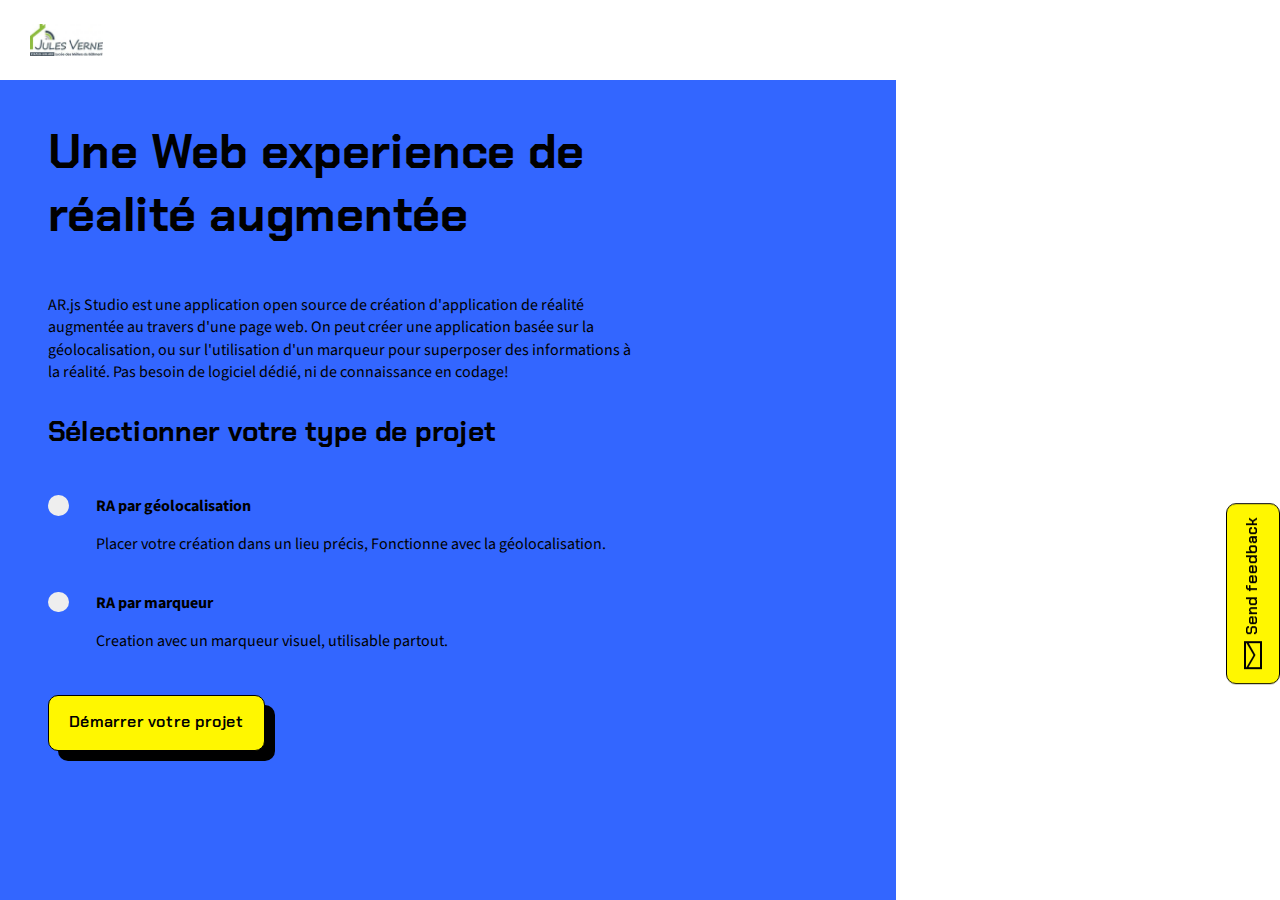
==== index.html @ 7f3116f5 "Update index.html" ====
<!DOCTYPE html>
<html lang="fr">
  <head>
    <title>AR.JS Studio LP Jules Verne Etaples</title>
    <link rel="shortcut icon" href="./assets/img/icone.png" />
    <meta charset="utf-8" />
    <meta http-equiv="X-UA-Compatible" content="IE=edge" />
    <meta name="viewport" content="width=device-width, initial-scale=1" />

    <!-- import the webpage's stylesheet -->
    <link rel="stylesheet" href="./style.css" />
    <link rel="stylesheet" href="./pages/main/main.css" />

    <!-- import the webpage's javascript file -->
    <script src="./components/header/header.js"></script>
    <script src="./pages/main/main.js"></script>
    <script src="./components/feedback/stickybutton.js"></script>
  </head>

  <body>
    <page-header assetsUrl="assets"></page-header>
    <div class="background">
      <div class="content">
        <p class="title">Une Web experience 
          de réalité augmentée</p>
        <p class="paragraph">
            AR.js Studio est une application open source 
            de création d'application de réalité augmentée 
            au travers d'une page web.
            On peut créer une application basée sur la 
            géolocalisation, ou sur l'utilisation d'un marqueur pour superposer des informations à la réalité.
            Pas besoin de logiciel dédié, ni de connaissance en codage!
           </p>

        <img class="splashscreen" src="./assets/img/splashscreen.png" alt="Demo image home page"/>

        <p class="lead">Sélectionner votre type de projet</p>

        <div>
          <label class="radio-container paragraph">
            <span class="radio-title">RA par géolocalisation</span>
            <input
              id="location"
              type="radio"
              name="radio"
              onclick="radioOnclick(this)"
            />
            <span>
                Placer votre création dans un lieu précis, Fonctionne avec la géolocalisation.
            </span>
            <span class="checkmark"></span>
          </label>

          <label class="radio-container paragraph">
            <span class="radio-title">RA par marqueur</span>
            <input
              id="marker"
              type="radio"
              name="radio"
              onclick="radioOnclick(this)"
            />
            <span>
              Creation avec un marqueur visuel, utilisable partout.
            </span>
            <span class="checkmark"></span>
          </label>

          <div class="buttons-container">
            <a onclick="anchorOnclick(this)" id="start-building" class="primary-button">Démarrer votre projet</a>
          </div>
          <feedback-button></feedback-button>
          <div id="error" class="error" style="visibility: hidden;">
            Oups!  selectionner le type de projet.
          </div>
        </div>
      </div>
    </div>
  </body>
</html>
---- style.css ----
/* Google fonts */
@import url("https://fonts.googleapis.com/css?family=Chakra+Petch&display=swap");
@import url("https://fonts.googleapis.com/css?family=Source+Sans+Pro&display=swap");

/* Color Variables */
:root {
  --primary-color: #fff700;
  --primary-color-dark: #FF0033;
  --secondary-color: #3366FF;
  --secondary-color-dark: #3333CC;
  --passive-color: #FFFFFF;
  --passive-color-dark: #0000ff;
  --link-color: #0000ff;
  --max-z-index: 99999;
}

/* Typography */
.title {
  font-family: Chakra Petch;
  font-style: normal;
  font-weight: bold;
  font-size: 3em;
}

.bold {
    font-weight: bold;
    color: var(--link-color);
}

.lead {
  font-family: Chakra Petch;
  font-style: normal;
  font-weight: bold;
  font-size: 1.75em;
  line-height: 140%;
}

.paragraph,
.small,
.link,
.error {
  font-family: Source Sans Pro;
  font-style: normal;
  font-weight: normal;
  line-height: 140%;
}

.paragraph {
  font-size: 1em;
}

.small {
  font-size: 0.875em;
}

.link {
  color: var(--link-color);
  text-decoration: none;
  font-weight: bold;
}

.error {
  font-style: italic;
  font-size: 1em;
  color: #df0000;
}

/* Buttons */
.primary-button,
.secondary-button,
.passive-button {
  display: inline-block;
  font-family: Chakra Petch;
  font-style: normal;
  font-weight: 600;
  font-size: 1em;
  line-height: 1.25em;
  height: 3.5em;
  border: 1.5px solid black;
  box-sizing: border-box;
  box-shadow: 10px 10px 0px black;
  border-radius: 10px;
  padding: 1em 1.25em;
  margin: 1.875em 0;
  text-decoration: none;
  color: black;
  cursor: pointer;
}

.primary-button:active,
.secondary-button:active,
.passive-button:active {
  box-shadow: 5px 5px 0px #000000;
  transform: translateY(4px);
}

.primary-button {
  background: var(--primary-color);
}

.primary-button:hover {
  background: var(--primary-color-dark);
}

.secondary-button {
  background: var(--secondary-color);
}

.secondary-button:hover {
  background: var(--secondary-color-dark);
}

.passive-button {
  background: var(--passive-color);
}

.passive-button:hover {
  background: var(--passive-color-dark);
}

.cursor-pointer {
  cursor: pointer;
}

/* body */
body {
  margin: 0;
}

hr {
  margin: 2.25em 0.625em;
  border: 1px solid var(--passive-color);
}

page-header {
  display: flex;
  align-items: center;
  position: fixed;
  width: 100%;
  background: var(--passive-color);
  z-index: var(--max-z-index);
}

page-footer {
  position: absolute;
  background: var(--secondary-color);
  width: 100%;
}

.pages-content {
  font-family: Source Sans Pro;
  padding: 4em 12vw;
}

.pages-content-container {
  display: flex;
  align-items: flex-start;
  margin-bottom: 2em;
}

.pages-content-element {
  width: 50%;
  padding: 1em;
  max-width: 30em;
  margin-right: 1em;
}

/* TODO: move this to location.css */
.pages-content-element .lead {
  margin-top: 0;
}

/* TODO: move this to location.css */
.pages-content-container:first-of-type {
  margin-bottom: 2.25em;
}

/* TODO: resolve duplicate conflict. move this to the back-anchor component. */
.back-anchor {
  padding: 1em 0em;
  height: 3rem;
}
.coordinates-input-wrapper {
  margin-bottom: 1rem;
}

.back-anchor {
  padding: 1em;
  font-size: 1em;
}

/* TODO: move .coordinates-input-container to location.css */
.coordinates-input-container {
  display: flex;
  margin-bottom: 1em;
}

.coordinates-input-container .input-number-tags {
    padding-left: 0;
}

.add-location-container {
    width: fit-content;
    cursor: pointer;
}

.coordinates-input-container > div {
  padding: 1rem;
  display: flex;
  flex-flow: column nowrap;
  justify-content: center;
  text-align: justify;
}

.delete-coordinates-container > svg {
  margin-top: 2.5rem;
}

.remove-location-container {
    display: flex;
    cursor: pointer;
}

.add-location-container {
  display: flex;
}

.add-location-icon {
  margin-right: 0.4rem;
}

.input-container label {
  font-family: Source Sans Pro;
  font-size: 0.875rem;
}

.map-buttons-container {
    display: flex;
    justify-content: space-between;
}

.text-input {
  border: 1px solid var(--passive-color-dark);
  box-sizing: border-box;
  border-radius: 5px;
  height: 3.125rem;
  padding: 1rem 1.25rem;
  font-family: Source Sans Pro;
  font-size: 0.875rem;
  margin-top: 0.5rem;
}

input:focus {
  outline: none;
}

#content-preview {
  display: flex;
  flex-direction: column;
}

.download-default-marker {
  display: flex;
  vertical-align: middle;
  font-style: italic;
  font-weight: bold;
  font-size: 18px;
}

.beta {
  font-family: Source Sans Pro;
  margin-top: 5em;
  background-color: #fff700;
  padding: 1em;
}

.repo-url {
  font-size: 1.25em;
}

.buttons-container {
    display: flex;
    justify-content: space-between;
    cursor: pointer;
    padding-right: 2em;
}

@keyframes blink {
  50% {
    color: transparent;
  }
}
.loader__dot {
  animation: 1s blink infinite;
}
.loader__dot:nth-child(2) {
  animation-delay: 250ms;
}
.loader__dot:nth-child(3) {
  animation-delay: 500ms;
}

/* Responsive */
@media screen and (max-width: 900px) {
  /* Typography */
  .title {
    font-size: 2.5em;
  }

  .pages-content-container {
    flex-direction: column;
  }
  .pages-content-element {
    width: 100%;
  }
}
---- pages/main/main.css ----
/* Main content */
.background {
  display: flex;
  flex-direction: column;
  width: 70vw;
  min-height: 100vh;
  background: var(--secondary-color);
}

.content {
  margin-left: 1.5em;
  padding: 1.5em;
  padding-right: 20vw;
  padding-bottom: 0;
}

.content .title {
    margin-top: 2em;
}

.splashscreen {
  top: 0%;
  position: absolute;
  right: 8vw;
  height: 90%;
}

.main-content {
  position: relative;
  padding: 6em;
  padding-right: 18em;
}

/* TODO: remove this on release */
.main-subtitle {
  font-size: 1.25em;
  font-weight: bold;
}

/* Custom radio buttons */
.radio-container {
  display: flex;
  flex-direction: column;
  position: relative;
  padding-left: 3em;
  margin: 1.25em 0; /* TODO: merge margin attributes */
  margin-bottom: 0.8em;
  cursor: pointer;
  font-size: 1em;
  -webkit-user-select: none;
  -moz-user-select: none;
  -ms-user-select: none;
  user-select: none;
}

.radio-container .radio-title {
    font-weight: bold;
}

.radio-container span {
    margin-top: 1em;
}

/* Hide the browser's default radio button */
.radio-container input {
  position: absolute;
  opacity: 0;
  cursor: pointer;
}

/* Create a custom radio button */
.checkmark {
  position: absolute;
  top: 0;
  left: 0;
  height: 1.3em;
  width: 1.3em;
  background: #eee;
  border-radius: 50%;
  display: flex;
  flex-direction: column;
  justify-content: center;
  align-items: center;
}

/* On mouse-over, add a grey background color */
.radio-container:hover input ~ .checkmark {
  background: #ccc;
}

/* When the radio button is checked, add a black background */
.radio-container input:checked ~ .checkmark {
  background: black;
}

/* Create the indicator (the dot/circle - hidden when not checked) */
.checkmark:after {
  content: "";
  position: relative;
  display: none;
}

/* Show the indicator (dot/circle) when checked */
.radio-container input:checked ~ .checkmark:after {
  display: block;
}

/* Style the indicator (dot/circle) */
.radio-container .checkmark:after {
  width: 0.5em;
  height: 0.5em;
  border-radius: 50%;
  background: white;
}

/* Responsive */
@media screen and (max-width: 900px) {
  .background {
    width: 100%;
  }
}

@media screen and (max-width: 1280px) {
  .splashscreen {
    display: none;
  }
}
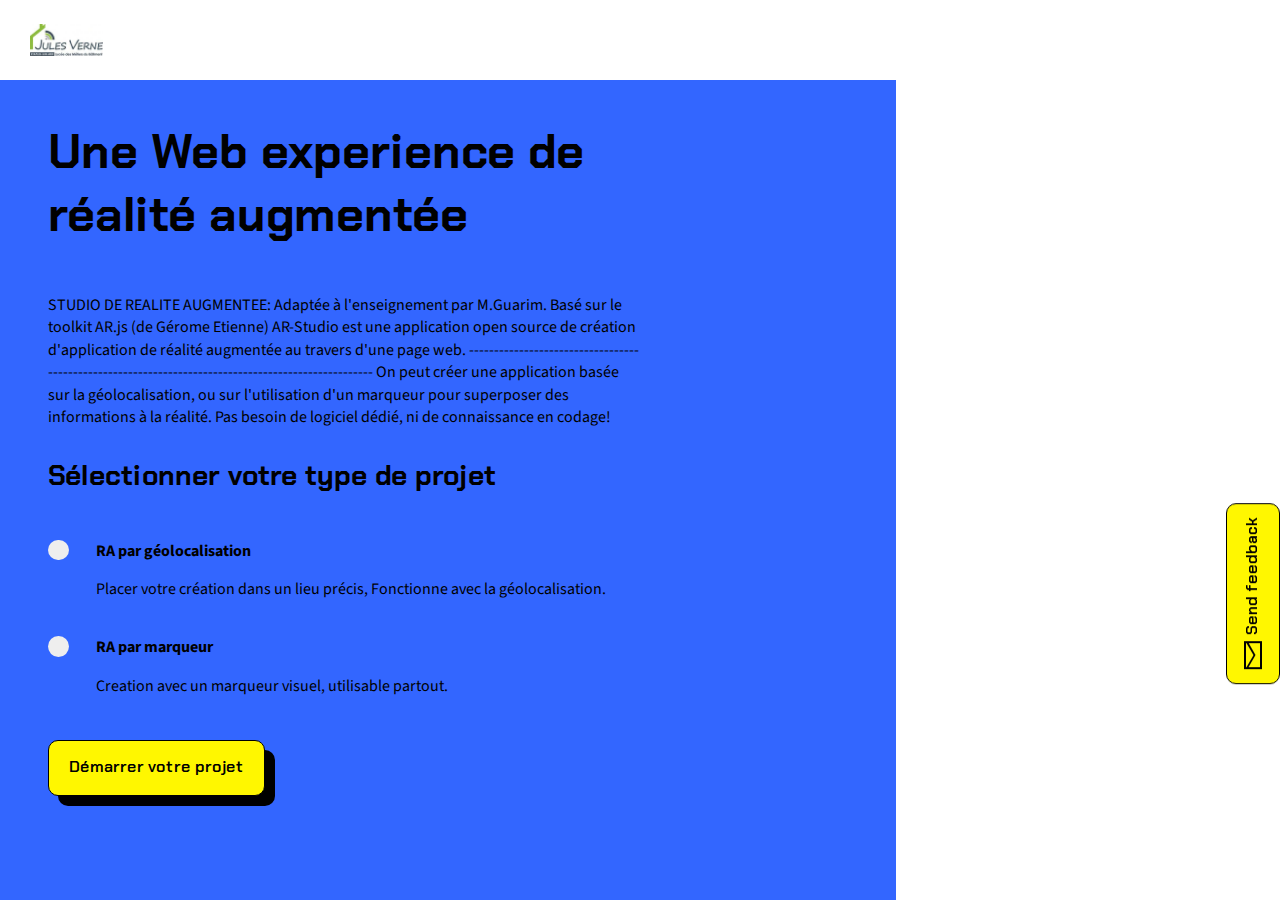
==== commit 8060df5c: "Update index.html" ====
--- a/index.html
+++ b/index.html
@@ -1,7 +1,7 @@
 <!DOCTYPE html>
 <html lang="fr">
   <head>
-    <title>AR.JS Studio LP Jules Verne Etaples</title>
+    <title>STUDIO DE REALITE AUGMENTEE: LP Jules Verne Etaples par M.Guarim</title>
     <link rel="shortcut icon" href="./assets/img/icone.png" />
     <meta charset="utf-8" />
     <meta http-equiv="X-UA-Compatible" content="IE=edge" />
@@ -24,9 +24,11 @@
         <p class="title">Une Web experience 
           de réalité augmentée</p>
         <p class="paragraph">
-            AR.js Studio est une application open source 
-            de création d'application de réalité augmentée 
+            STUDIO DE REALITE AUGMENTEE: Adaptée à l'enseignement par M.Guarim.
+            Basé sur le toolkit AR.js (de Gérome Etienne) AR-Studio 
+            est une application open source de création d'application de réalité augmentée 
             au travers d'une page web.
+          ---------------------------------------------------------------------------------------------------
             On peut créer une application basée sur la 
             géolocalisation, ou sur l'utilisation d'un marqueur pour superposer des informations à la réalité.
             Pas besoin de logiciel dédié, ni de connaissance en codage!
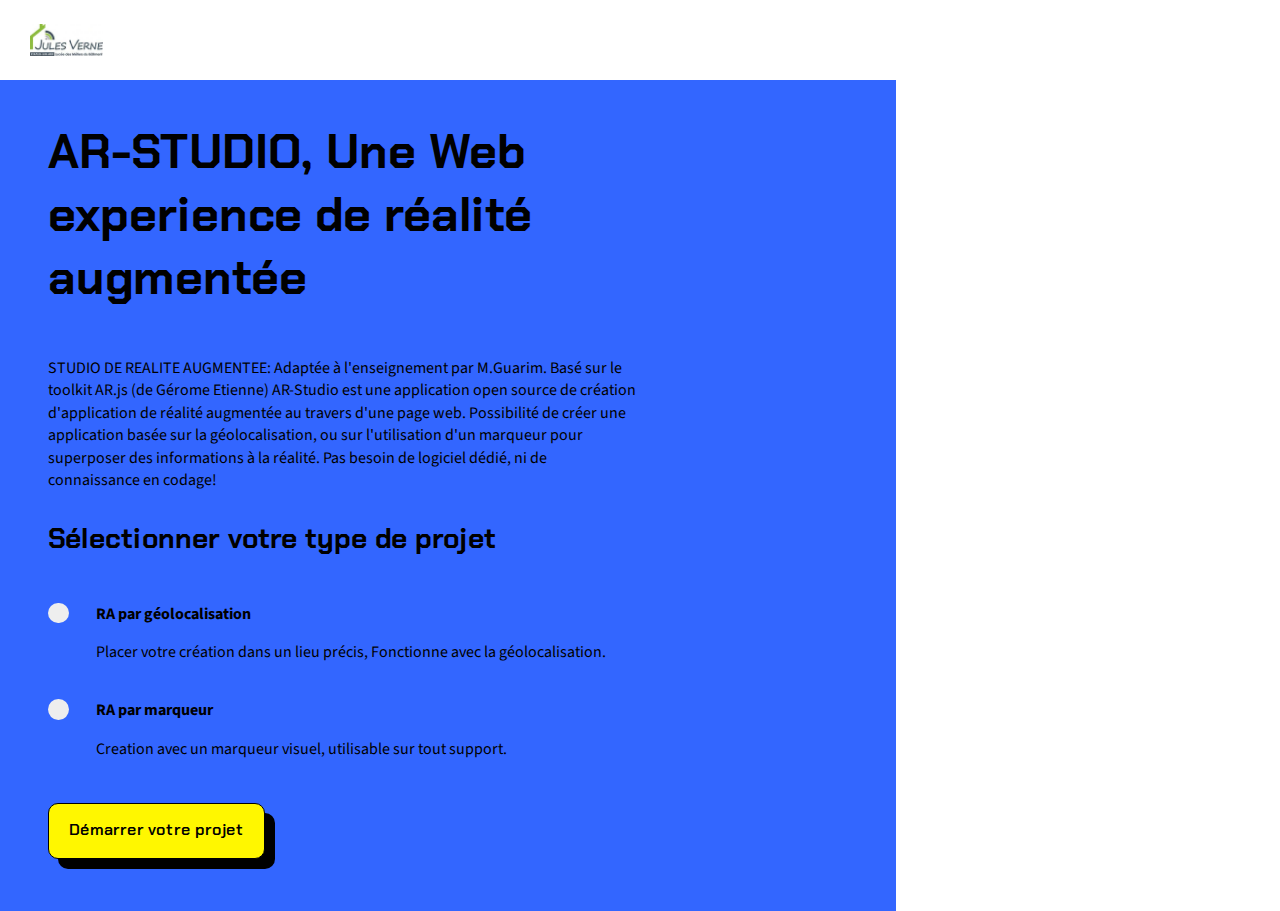
==== commit 8db5b427: "Update index.html" ====
--- a/index.html
+++ b/index.html
@@ -1,7 +1,7 @@
 <!DOCTYPE html>
 <html lang="fr">
   <head>
-    <title>STUDIO DE REALITE AUGMENTEE: LP Jules Verne Etaples par M.Guarim</title>
+    <title>LP Jules Verne Etaples:STUDIO-RA: </title>
     <link rel="shortcut icon" href="./assets/img/icone.png" />
     <meta charset="utf-8" />
     <meta http-equiv="X-UA-Compatible" content="IE=edge" />
@@ -21,16 +21,17 @@
     <page-header assetsUrl="assets"></page-header>
     <div class="background">
       <div class="content">
-        <p class="title">Une Web experience 
+        <p class="title">AR-STUDIO, Une Web experience 
           de réalité augmentée</p>
         <p class="paragraph">
             STUDIO DE REALITE AUGMENTEE: Adaptée à l'enseignement par M.Guarim.
             Basé sur le toolkit AR.js (de Gérome Etienne) AR-Studio 
             est une application open source de création d'application de réalité augmentée 
             au travers d'une page web.
-          ---------------------------------------------------------------------------------------------------
-            On peut créer une application basée sur la 
-            géolocalisation, ou sur l'utilisation d'un marqueur pour superposer des informations à la réalité.
+          
+            Possibilité de créer une application basée sur la géolocalisation,
+            ou sur l'utilisation d'un marqueur pour superposer des informations à la réalité.
+          
             Pas besoin de logiciel dédié, ni de connaissance en codage!
            </p>
 
@@ -62,7 +63,7 @@
               onclick="radioOnclick(this)"
             />
             <span>
-              Creation avec un marqueur visuel, utilisable partout.
+              Creation avec un marqueur visuel, utilisable sur tout support.
             </span>
             <span class="checkmark"></span>
           </label>
@@ -70,7 +71,7 @@
           <div class="buttons-container">
             <a onclick="anchorOnclick(this)" id="start-building" class="primary-button">Démarrer votre projet</a>
           </div>
-          <feedback-button></feedback-button>
+          
           <div id="error" class="error" style="visibility: hidden;">
             Oups!  selectionner le type de projet.
           </div>
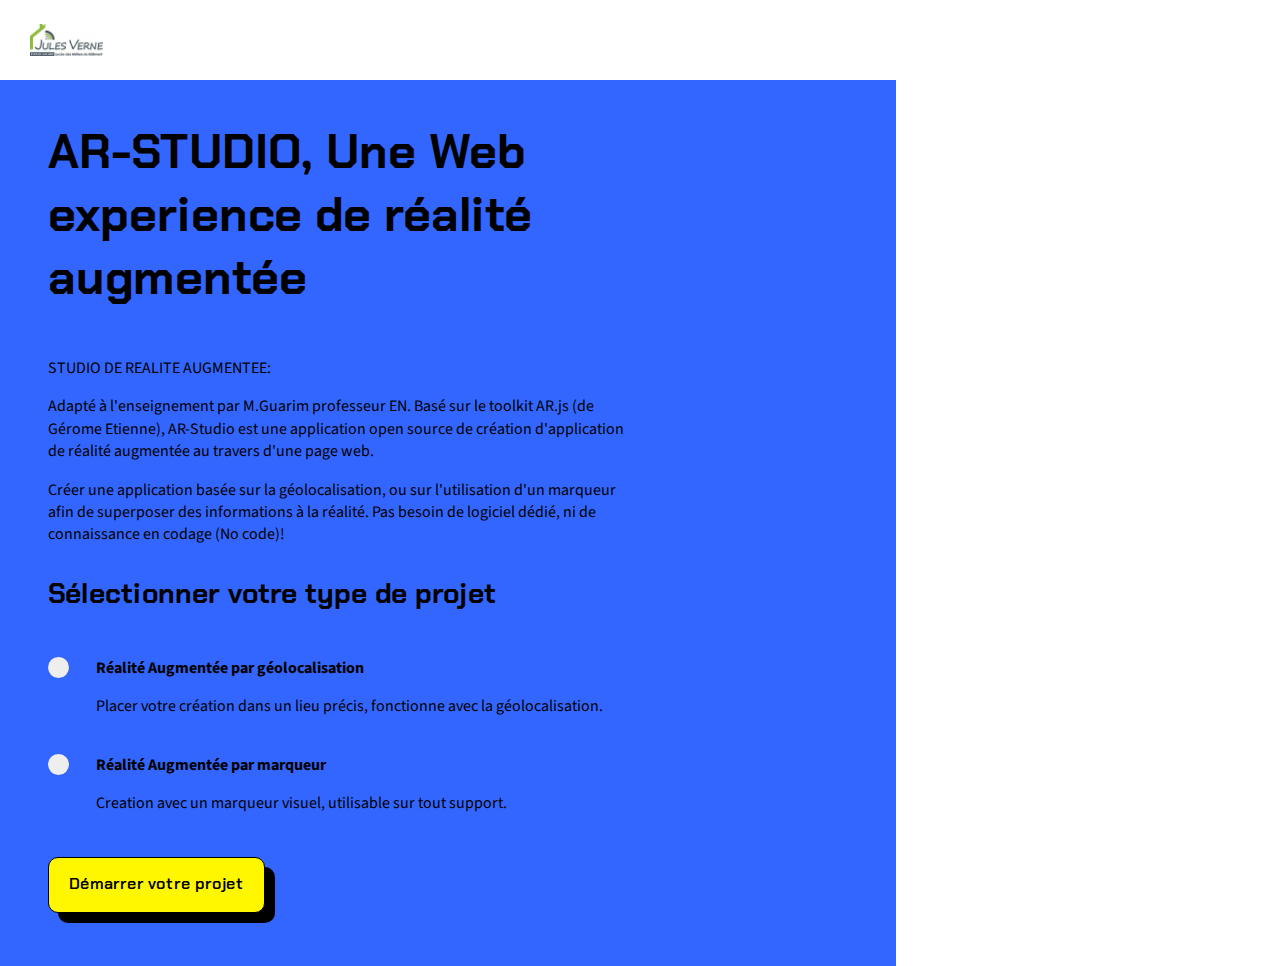
==== commit 0870b230: "Update index.html" ====
--- a/index.html
+++ b/index.html
@@ -1,8 +1,8 @@
 <!DOCTYPE html>
 <html lang="fr">
   <head>
-    <title>LP Jules Verne Etaples:STUDIO-RA: </title>
-    <link rel="shortcut icon" href="./assets/img/icone.png" />
+    <title>LP Jules Verne Etaples--STUDIO-RA: </title>
+    <link rel="shortcut icon" href="./assets/img/logo.png" />
     <meta charset="utf-8" />
     <meta http-equiv="X-UA-Compatible" content="IE=edge" />
     <meta name="viewport" content="width=device-width, initial-scale=1" />
@@ -24,16 +24,22 @@
         <p class="title">AR-STUDIO, Une Web experience 
           de réalité augmentée</p>
         <p class="paragraph">
-            STUDIO DE REALITE AUGMENTEE: Adaptée à l'enseignement par M.Guarim.
-            Basé sur le toolkit AR.js (de Gérome Etienne) AR-Studio 
+            STUDIO DE REALITE AUGMENTEE:
+          
+        </p> 
+        <p class="paragraph">
+            Adapté à l'enseignement par M.Guarim professeur EN.
+            Basé sur le toolkit AR.js (de Gérome Etienne), AR-Studio 
             est une application open source de création d'application de réalité augmentée 
             au travers d'une page web.
           
-            Possibilité de créer une application basée sur la géolocalisation,
-            ou sur l'utilisation d'un marqueur pour superposer des informations à la réalité.
+         </p> 
+         <p class="paragraph">
           
-            Pas besoin de logiciel dédié, ni de connaissance en codage!
-           </p>
+            Créer une application basée sur la géolocalisation,
+            ou sur l'utilisation d'un marqueur afin de superposer des informations à la réalité.
+            Pas besoin de logiciel dédié, ni de connaissance en codage (No code)!
+          </p>
 
         <img class="splashscreen" src="./assets/img/splashscreen.png" alt="Demo image home page"/>
 
@@ -41,7 +47,7 @@
 
         <div>
           <label class="radio-container paragraph">
-            <span class="radio-title">RA par géolocalisation</span>
+            <span class="radio-title">Réalité Augmentée par géolocalisation</span>
             <input
               id="location"
               type="radio"
@@ -49,13 +55,13 @@
               onclick="radioOnclick(this)"
             />
             <span>
-                Placer votre création dans un lieu précis, Fonctionne avec la géolocalisation.
+                Placer votre création dans un lieu précis, fonctionne avec la géolocalisation.
             </span>
             <span class="checkmark"></span>
           </label>
 
           <label class="radio-container paragraph">
-            <span class="radio-title">RA par marqueur</span>
+            <span class="radio-title">Réalité Augmentée par marqueur</span>
             <input
               id="marker"
               type="radio"
